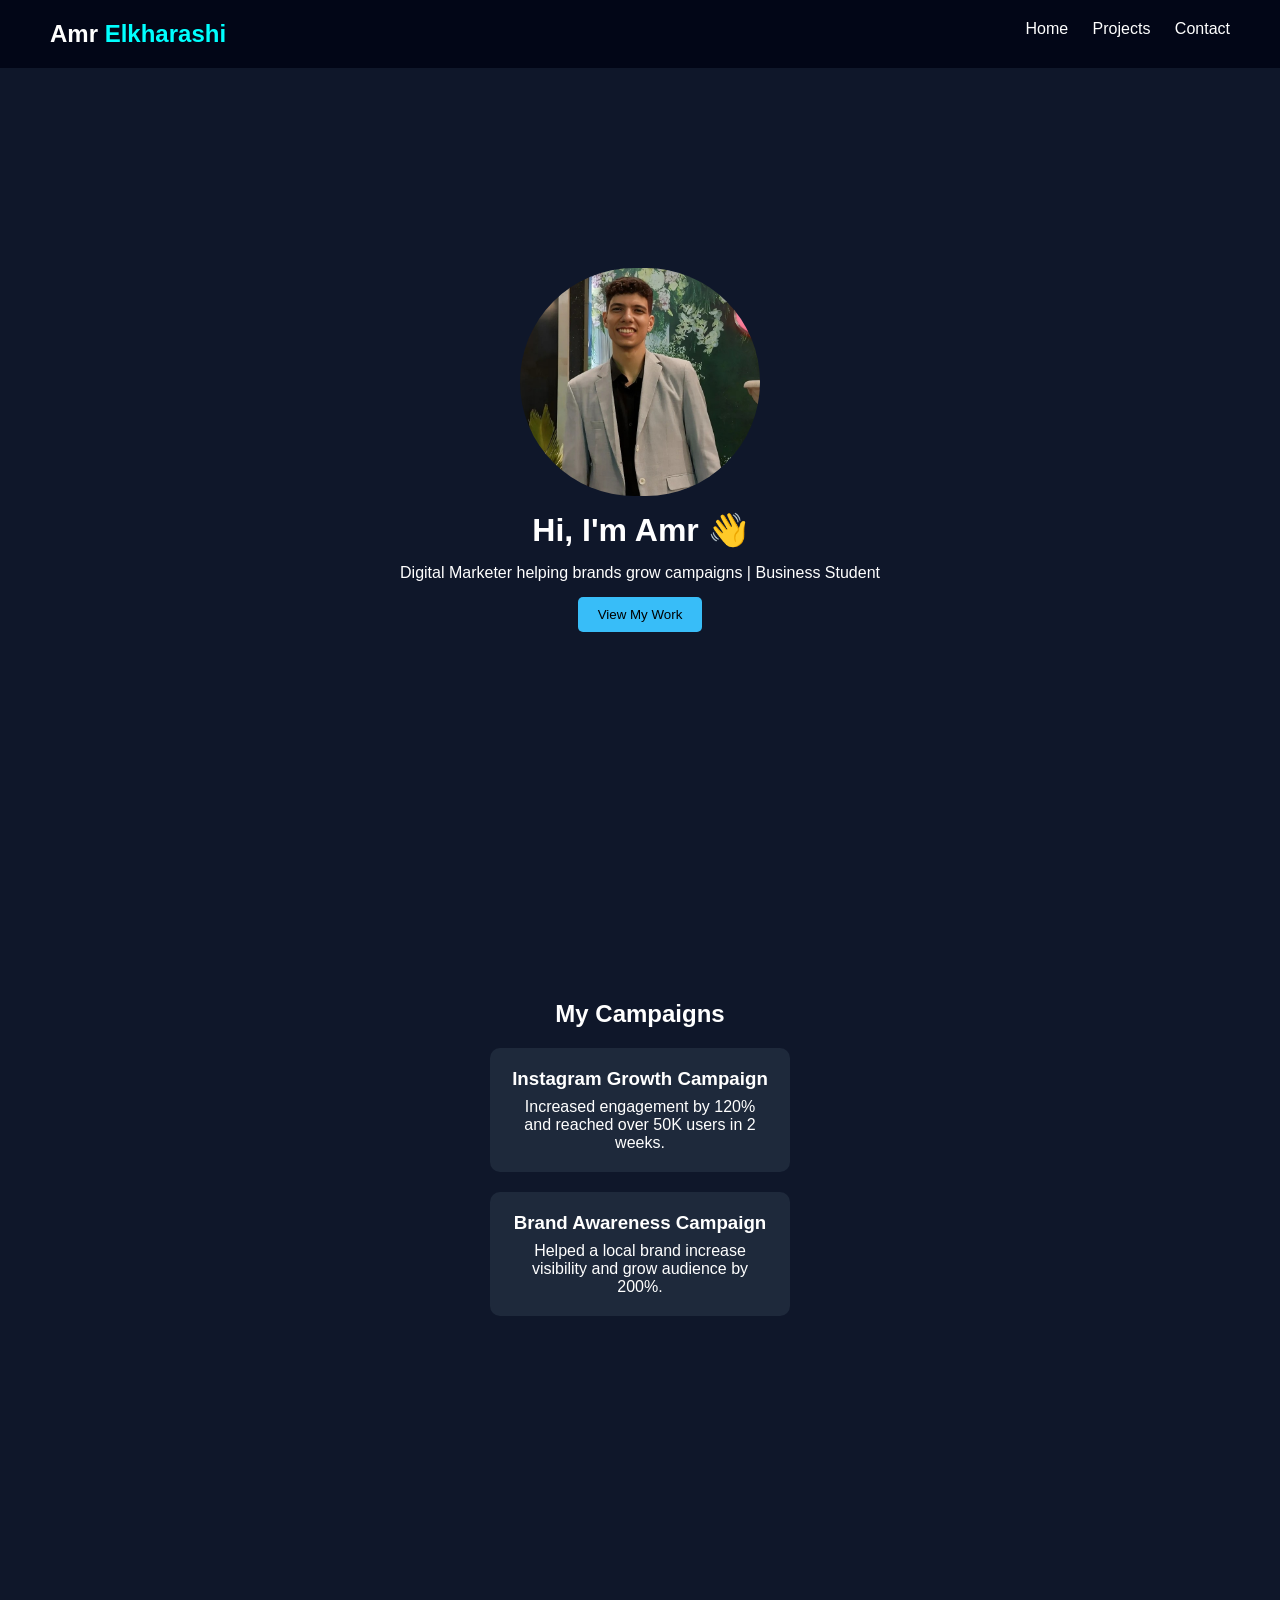
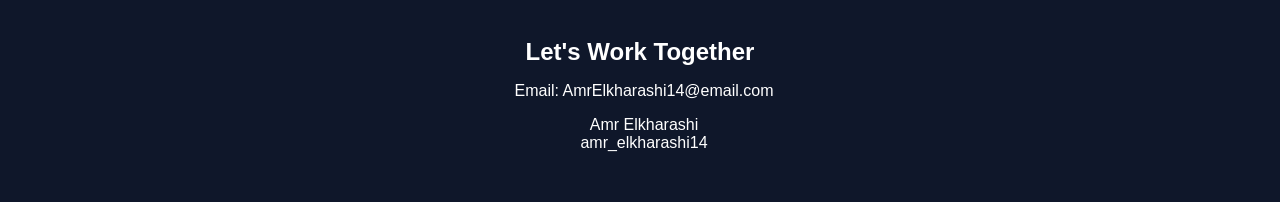
==== index.html @ 42992c47 "Rename Port.html to index.html" ====
<!DOCTYPE html>
<html lang="en">
<head>
    <meta charset="UTF-8">
    <meta name="viewport" content="width=device-width, initial-scale=1.0">
    <title>Amr Portfolio</title>
    <link rel="stylesheet" href="style.css">
    <link rel="stylesheet" href="/fontawesome-free-7.2.0-web/css/all.css">
</head>
<body>

    <!-- Navbar -->
    <header>
        <h2 class="logo">Amr <span style="color: aqua;">Elkharashi</span></h2>
        <nav>
            <a href="#home">Home</a>
            <a href="#projects">Projects</a>
            <a href="#contact">Contact</a>
        </nav>
    </header>

    <!-- Hero -->
    <div id="home" class="hero">
        <div>
            <img class="photo" src="./WhatsApp Image 2026-04-24 at 8.49.51 PM.jpeg" alt="">
        </div>
        <h1>Hi, I'm Amr 👋</h1>
        <p>Digital Marketer helping brands grow campaigns | Business Student</p>
        <button onclick="scrollToProjects()">View My Work</button>
    </div>

    

    <!-- Projects -->
    <section id="projects" class="projects">
        <h2>My Campaigns</h2>

        <div class="project-card">
            <h3 style="margin-bottom: .5rem;">Instagram Growth Campaign</h3>
            <p>Increased engagement by 120% and reached over 50K users in 2 weeks.</p>
        </div>

        <div class="project-card">
            <h3 style="margin-bottom: .5rem;">Brand Awareness Campaign</h3>
            <p>Helped a local brand increase visibility and grow audience by 200%.</p>
        </div>

    </section>

    <!-- Contact -->
    <section id="contact" class="contact">
        <div class="hands">
            <i class=" fa-regular fa-handshake"></i>
        </div>
        <h2 style="margin-bottom: 1rem;">Let's Work Together</h2>
        <div class="email">
            <p><span class="gmail"><i class="fa-regular fa-envelope"></i></span>Email: AmrElkharashi14@email.com</p> 
        </div>
        <div class="facebook">
            <p><i class="fa-brands fa-facebook"></i> Amr Elkharashi</p>
        </div>   
        <div class="Instagram">
            <p><i class="fa-brands fa-instagram"></i>amr_elkharashi14</p>
        </div>
    </section>

    <script src="script.js"></script>
</body>
</html>
---- style.css ----
* {
    margin: 0;
    padding: 0;
    box-sizing: border-box;
    font-family: Arial, sans-serif;
}

body {
    background: #0f172a;
    color: white;
}

/* Navbar */
header {
    display: flex;
    justify-content: space-between;
    padding: 20px 50px;
    background: #020617;
    position: fixed;
    width: 100%;
}

nav a {
    color: white;
    margin-left: 20px;
    text-decoration: none;
    transition: 0.3s;
}

nav a:hover {
    color: #38bdf8;
}

/* Hero */
.hero {
    height: 100vh;
    display: flex;
    flex-direction: column;
    justify-content: center;
    align-items: center;
    gap: 15px;
}

.photo{
    display: flex;
    justify-content: center;
    align-items: center;
    width: 15rem;
    border-radius: 250px;
}


.hero button {
    padding: 10px 20px;
    border: none;
    background: #38bdf8;
    color: black;
    cursor: pointer;
    border-radius: 5px;
}

/* Projects */
.projects {
    padding: 100px 50px;
    text-align: center;
    margin-bottom: 10%;
}

.project-card {
    background: #1e293b;
    padding: 20px;
    margin: 20px auto;
    width: 300px;
    border-radius: 10px;
    transition: 0.3s;
}

.project-card:hover {
    transform: scale(1.05);
}

/* Contact */
.email{
    margin-bottom: 1rem;
}
.gmail{
    margin-right: .5rem;
    margin-bottom: .5rem;
}
.fa-facebook{
    margin-right: .5rem;
    margin-bottom: 1rem;
}
.fa-instagram{
    margin-bottom: 1rem;
    margin-right: .5rem;
}
.hands{
    font-size: 3rem;
    margin-bottom: 1.5rem;
    color: darkgrey;
}
.contact {
    padding: 50px;
    text-align: center;
}
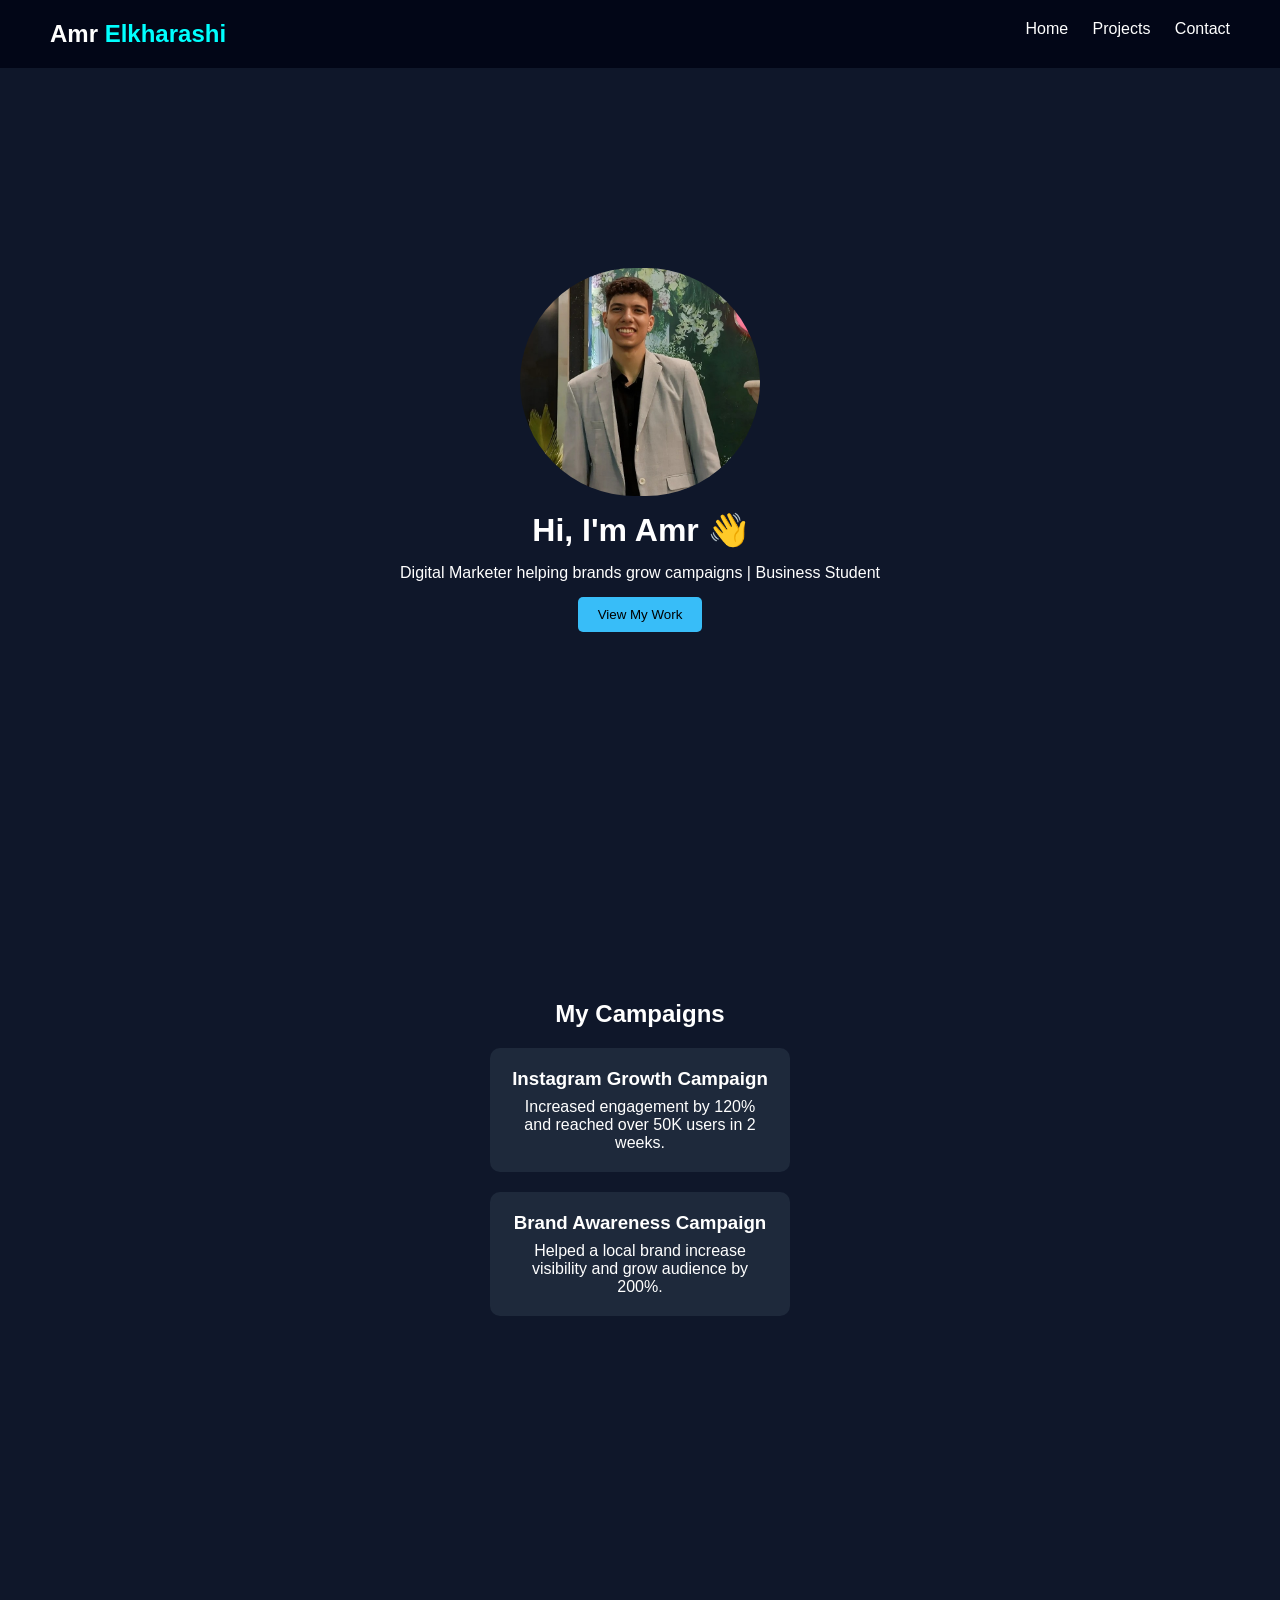
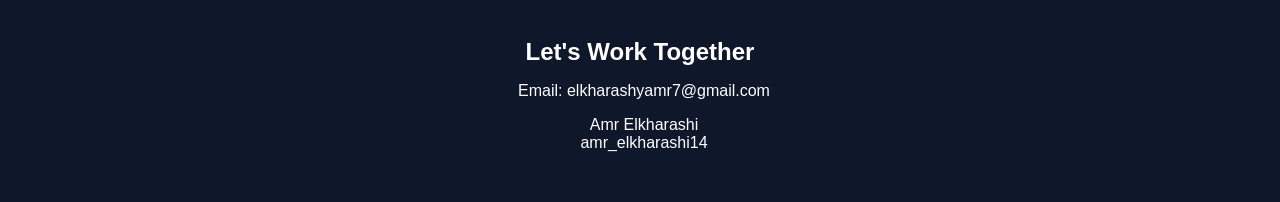
==== commit 1de71388: "index.html" ====
--- a/index.html
+++ b/index.html
@@ -54,7 +54,7 @@
         </div>
         <h2 style="margin-bottom: 1rem;">Let's Work Together</h2>
         <div class="email">
-            <p><span class="gmail"><i class="fa-regular fa-envelope"></i></span>Email: AmrElkharashi14@email.com</p> 
+            <p><span class="gmail"><i class="fa-regular fa-envelope"></i></span>Email: elkharashyamr7@gmail.com </p> 
         </div>
         <div class="facebook">
             <p><i class="fa-brands fa-facebook"></i> Amr Elkharashi</p>
